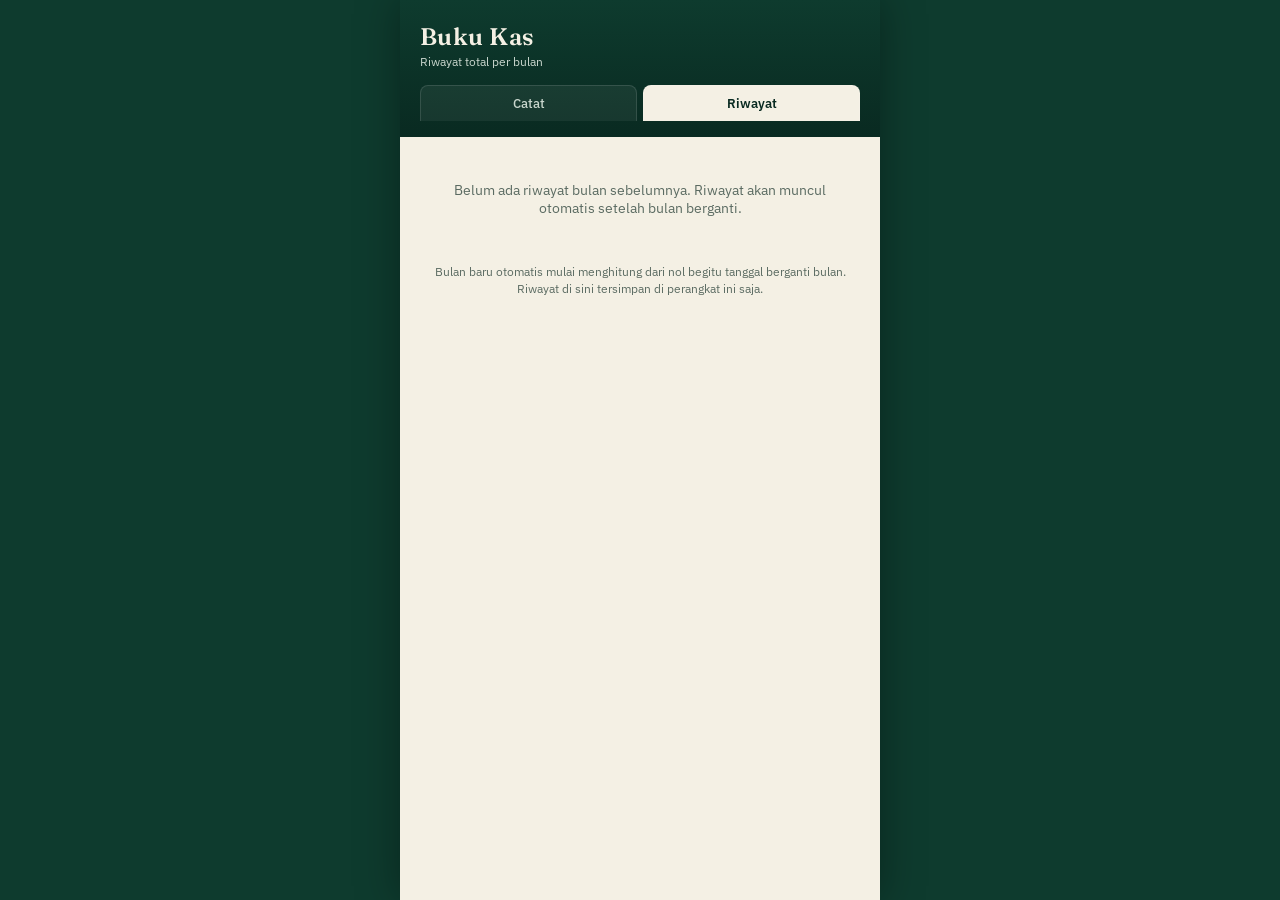
==== riwayat.html @ 53cadff7 "Add files via upload" ====
<!DOCTYPE html>
<html lang="id">
<head>
<meta charset="UTF-8">
<meta name="viewport" content="width=device-width, initial-scale=1.0">
<title>Buku Kas — Riwayat</title>
<link rel="stylesheet" href="style.css">
</head>
<body>
<div class="buku">
  <div class="sampul">
    <h1>Buku Kas</h1>
    <p class="sub">Riwayat total per bulan</p>
    <nav class="tab-nav">
      <a href="index.html">Catat</a>
      <a href="riwayat.html" class="aktif">Riwayat</a>
    </nav>
  </div>

  <main>
    <div id="isiRiwayat"></div>
    <p class="catatan-info">Bulan baru otomatis mulai menghitung dari nol begitu tanggal berganti bulan. Riwayat di sini tersimpan di perangkat ini saja.</p>
  </main>
</div>

<script src="app.js"></script>
<script>
  cekPergantianBulan();

  const wadah = document.getElementById('isiRiwayat');
  const riwayat = ambilArray(KEY_RIWAYAT);

  if (riwayat.length === 0) {
    wadah.innerHTML = '<div class="kosong">Belum ada riwayat bulan sebelumnya. Riwayat akan muncul otomatis setelah bulan berganti.</div>';
  } else {
    wadah.innerHTML = riwayat.map(r => `
      <div class="kartu-bulan">
        <p class="nama-bulan">${labelBulan(r.bulan)}</p>
        <div class="baris-ringkas">
          <span>Pemasukan</span>
          <span class="v" style="color:#1E6B4C">${formatRupiah(r.masuk)}</span>
        </div>
        <div class="baris-ringkas">
          <span>Pengeluaran</span>
          <span class="v" style="color:#A13D2C">${formatRupiah(r.keluar)}</span>
        </div>
        <div class="baris-ringkas garis-total">
          <span>Saldo akhir</span>
          <span class="v ${r.saldo >= 0 ? 'saldo-positif' : 'saldo-negatif'}">${formatRupiah(r.saldo)}</span>
        </div>
      </div>
    `).join('');
  }
</script>
</body>
</html>
---- style.css ----
@import url('https://fonts.googleapis.com/css2?family=Fraunces:wght@500;600&family=IBM+Plex+Mono:wght@500;600&family=IBM+Plex+Sans:wght@400;500&display=swap');

:root {
  --sampul: #0E3B2E;
  --sampul-gelap: #092A21;
  --kertas: #F4F0E4;
  --garis: #D8CFB8;
  --tinta: #1C2B24;
  --tinta-pudar: #5B6B62;
  --emas: #B08A2E;
  --masuk: #1E6B4C;
  --keluar: #A13D2C;
  --masuk-bg: #E5F0E8;
  --keluar-bg: #F5E7E2;
  --radius: 10px;
}

* { box-sizing: border-box; }

body {
  margin: 0;
  font-family: 'IBM Plex Sans', system-ui, sans-serif;
  background: var(--sampul);
  color: var(--tinta);
  min-height: 100vh;
}

.buku {
  max-width: 480px;
  margin: 0 auto;
  min-height: 100vh;
  background: var(--kertas);
  box-shadow: 0 0 40px rgba(0,0,0,0.35);
  display: flex;
  flex-direction: column;
}

/* Sampul / header ala buku kas */
.sampul {
  background: linear-gradient(180deg, var(--sampul), var(--sampul-gelap));
  color: var(--kertas);
  padding: 22px 20px 16px;
  position: relative;
}

.sampul h1 {
  font-family: 'Fraunces', serif;
  font-weight: 600;
  font-size: 1.5rem;
  margin: 0 0 2px;
  letter-spacing: 0.02em;
}

.sampul .sub {
  font-size: 0.78rem;
  color: #C9D6CD;
  margin: 0;
}

/* Tab navigasi seperti pembatas halaman buku */
.tab-nav {
  display: flex;
  gap: 6px;
  margin-top: 16px;
}

.tab-nav a {
  flex: 1;
  text-align: center;
  padding: 9px 8px;
  border-radius: 8px 8px 0 0;
  font-size: 0.82rem;
  font-weight: 500;
  text-decoration: none;
  color: #C9D6CD;
  background: rgba(255,255,255,0.06);
  border: 1px solid rgba(255,255,255,0.12);
  border-bottom: none;
}

.tab-nav a.aktif {
  background: var(--kertas);
  color: var(--sampul-gelap);
  font-weight: 600;
}

main {
  flex: 1;
  padding: 18px 18px 40px;
}

/* Kartu saldo — seperti stempel total di buku kas */
.kartu-saldo {
  background: #fff;
  border: 1px solid var(--garis);
  border-radius: var(--radius);
  padding: 16px 18px;
  margin-bottom: 18px;
}

.kartu-saldo .label {
  font-size: 0.72rem;
  text-transform: uppercase;
  letter-spacing: 0.08em;
  color: var(--tinta-pudar);
  margin: 0 0 2px;
}

.kartu-saldo .angka {
  font-family: 'IBM Plex Mono', monospace;
  font-weight: 600;
  font-size: 1.9rem;
  margin: 0;
}

.ringkas-baris {
  display: flex;
  gap: 10px;
  margin-top: 12px;
}

.ringkas-item {
  flex: 1;
  border-radius: 8px;
  padding: 8px 10px;
}

.ringkas-item.masuk { background: var(--masuk-bg); }
.ringkas-item.keluar { background: var(--keluar-bg); }

.ringkas-item .l {
  font-size: 0.68rem;
  text-transform: uppercase;
  letter-spacing: 0.06em;
}
.ringkas-item.masuk .l { color: var(--masuk); }
.ringkas-item.keluar .l { color: var(--keluar); }

.ringkas-item .n {
  font-family: 'IBM Plex Mono', monospace;
  font-weight: 600;
  font-size: 1rem;
  margin-top: 2px;
}
.ringkas-item.masuk .n { color: var(--masuk); }
.ringkas-item.keluar .n { color: var(--keluar); }

/* Form input */
.form-catat {
  background: #fff;
  border: 1px solid var(--garis);
  border-radius: var(--radius);
  padding: 16px;
  margin-bottom: 20px;
}

.jenis-toggle {
  display: flex;
  gap: 8px;
  margin-bottom: 12px;
}

.jenis-toggle button {
  flex: 1;
  padding: 10px;
  border-radius: 8px;
  border: 1.5px solid var(--garis);
  background: #fff;
  font-family: inherit;
  font-weight: 500;
  font-size: 0.88rem;
  cursor: pointer;
  color: var(--tinta-pudar);
}

.jenis-toggle button.pilih-masuk.aktif {
  background: var(--masuk-bg);
  border-color: var(--masuk);
  color: var(--masuk);
}
.jenis-toggle button.pilih-keluar.aktif {
  background: var(--keluar-bg);
  border-color: var(--keluar);
  color: var(--keluar);
}

label {
  display: block;
  font-size: 0.75rem;
  color: var(--tinta-pudar);
  margin: 10px 0 4px;
}

input[type="text"], input[type="number"], input[type="date"] {
  width: 100%;
  padding: 10px 12px;
  border: 1.5px solid var(--garis);
  border-radius: 8px;
  font-family: 'IBM Plex Sans', sans-serif;
  font-size: 0.95rem;
  background: #FDFCF8;
  color: var(--tinta);
}

input[type="number"] {
  font-family: 'IBM Plex Mono', monospace;
}

input:focus {
  outline: 2px solid var(--emas);
  outline-offset: 1px;
}

.btn-simpan {
  width: 100%;
  margin-top: 14px;
  padding: 12px;
  border: none;
  border-radius: 8px;
  background: var(--sampul);
  color: var(--kertas);
  font-family: inherit;
  font-weight: 600;
  font-size: 0.95rem;
  cursor: pointer;
}
.btn-simpan:active { background: var(--sampul-gelap); }

/* Daftar transaksi ala baris buku kas bergaris */
.judul-daftar {
  font-family: 'Fraunces', serif;
  font-size: 0.95rem;
  font-weight: 600;
  margin: 0 0 8px;
  color: var(--sampul-gelap);
}

.daftar {
  background: #fff;
  border: 1px solid var(--garis);
  border-radius: var(--radius);
  overflow: hidden;
}

.baris {
  display: flex;
  align-items: center;
  gap: 10px;
  padding: 11px 14px;
  border-bottom: 1px solid var(--garis);
}
.baris:last-child { border-bottom: none; }

.baris .tgl {
  font-size: 0.68rem;
  color: var(--tinta-pudar);
  width: 64px;
  flex-shrink: 0;
  line-height: 1.2;
}

.baris .ket {
  flex: 1;
  font-size: 0.88rem;
  min-width: 0;
  overflow-wrap: break-word;
}

.baris .nom {
  font-family: 'IBM Plex Mono', monospace;
  font-weight: 600;
  font-size: 0.9rem;
  white-space: nowrap;
}
.baris .nom.masuk { color: var(--masuk); }
.baris .nom.keluar { color: var(--keluar); }

.baris .hapus {
  border: none;
  background: none;
  color: #B0A98F;
  font-size: 1.1rem;
  cursor: pointer;
  padding: 2px 4px;
  line-height: 1;
}
.baris .hapus:hover { color: var(--keluar); }

.kosong {
  padding: 26px 14px;
  text-align: center;
  color: var(--tinta-pudar);
  font-size: 0.85rem;
}

/* Riwayat bulan */
.kartu-bulan {
  background: #fff;
  border: 1px solid var(--garis);
  border-radius: var(--radius);
  padding: 14px 16px;
  margin-bottom: 12px;
}

.kartu-bulan .nama-bulan {
  font-family: 'Fraunces', serif;
  font-weight: 600;
  font-size: 1.02rem;
  color: var(--sampul-gelap);
  margin: 0 0 8px;
}

.kartu-bulan .baris-ringkas {
  display: flex;
  justify-content: space-between;
  font-size: 0.85rem;
  padding: 3px 0;
}

.kartu-bulan .baris-ringkas .v {
  font-family: 'IBM Plex Mono', monospace;
  font-weight: 500;
}

.kartu-bulan .garis-total {
  border-top: 1px dashed var(--garis);
  margin-top: 6px;
  padding-top: 6px;
}

.kartu-bulan .saldo-positif { color: var(--masuk); }
.kartu-bulan .saldo-negatif { color: var(--keluar); }

.catatan-info {
  font-size: 0.72rem;
  color: var(--tinta-pudar);
  text-align: center;
  margin-top: 20px;
  line-height: 1.5;
}
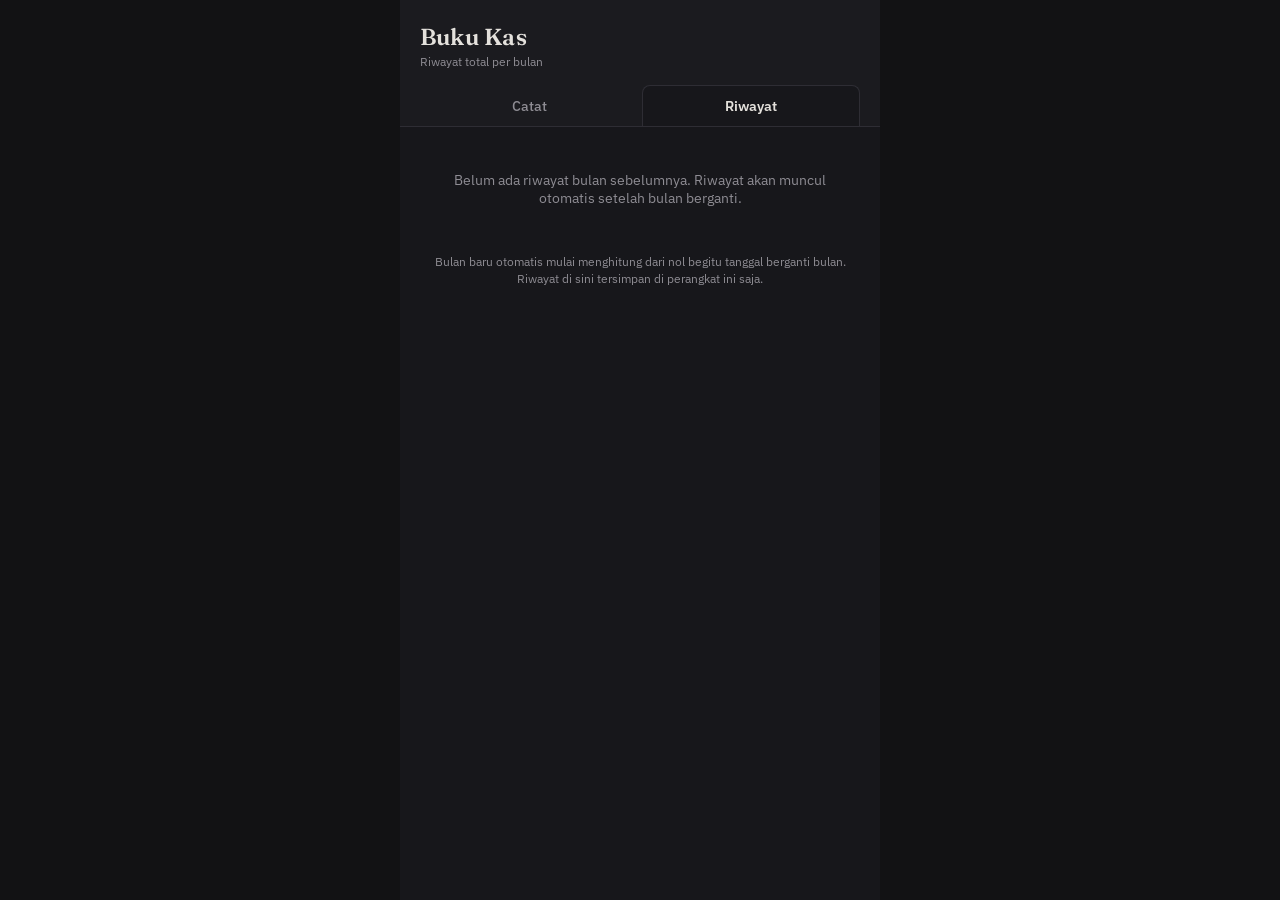
==== commit 07860631: "Add files via upload" ====
--- a/riwayat.html
+++ b/riwayat.html
@@ -38,11 +38,11 @@
         <p class="nama-bulan">${labelBulan(r.bulan)}</p>
         <div class="baris-ringkas">
           <span>Pemasukan</span>
-          <span class="v" style="color:#1E6B4C">${formatRupiah(r.masuk)}</span>
+          <span class="v" style="color:#6FA383">${formatRupiah(r.masuk)}</span>
         </div>
         <div class="baris-ringkas">
           <span>Pengeluaran</span>
-          <span class="v" style="color:#A13D2C">${formatRupiah(r.keluar)}</span>
+          <span class="v" style="color:#B57468">${formatRupiah(r.keluar)}</span>
         </div>
         <div class="baris-ringkas garis-total">
           <span>Saldo akhir</span>
--- a/style.css
+++ b/style.css
@@ -1,17 +1,19 @@
 @import url('https://fonts.googleapis.com/css2?family=Fraunces:wght@500;600&family=IBM+Plex+Mono:wght@500;600&family=IBM+Plex+Sans:wght@400;500&display=swap');
 
 :root {
-  --sampul: #0E3B2E;
-  --sampul-gelap: #092A21;
-  --kertas: #F4F0E4;
-  --garis: #D8CFB8;
-  --tinta: #1C2B24;
-  --tinta-pudar: #5B6B62;
-  --emas: #B08A2E;
-  --masuk: #1E6B4C;
-  --keluar: #A13D2C;
-  --masuk-bg: #E5F0E8;
-  --keluar-bg: #F5E7E2;
+  --bg: #121214;
+  --sampul: #1B1B1F;
+  --kertas: #17171B;
+  --kartu: #1E1E23;
+  --input-bg: #232228;
+  --garis: #2E2D34;
+  --teks: #E4E1DC;
+  --teks-redup: #8E8C93;
+  --aksen: #A6906B;
+  --masuk: #6FA383;
+  --masuk-bg: rgba(111,163,131,0.12);
+  --keluar: #B57468;
+  --keluar-bg: rgba(181,116,104,0.12);
   --radius: 10px;
 }
 
@@ -20,8 +22,8 @@
 body {
   margin: 0;
   font-family: 'IBM Plex Sans', system-ui, sans-serif;
-  background: var(--sampul);
-  color: var(--tinta);
+  background: var(--bg);
+  color: var(--teks);
   min-height: 100vh;
 }
 
@@ -30,58 +32,57 @@
   margin: 0 auto;
   min-height: 100vh;
   background: var(--kertas);
-  box-shadow: 0 0 40px rgba(0,0,0,0.35);
   display: flex;
   flex-direction: column;
 }
 
-/* Sampul / header ala buku kas */
+/* Header */
 .sampul {
-  background: linear-gradient(180deg, var(--sampul), var(--sampul-gelap));
-  color: var(--kertas);
-  padding: 22px 20px 16px;
-  position: relative;
+  background: var(--sampul);
+  color: var(--teks);
+  padding: 22px 20px 0;
+  border-bottom: 1px solid var(--garis);
 }
 
 .sampul h1 {
   font-family: 'Fraunces', serif;
   font-weight: 600;
-  font-size: 1.5rem;
+  font-size: 1.45rem;
   margin: 0 0 2px;
-  letter-spacing: 0.02em;
+  letter-spacing: 0.01em;
 }
 
 .sampul .sub {
   font-size: 0.78rem;
-  color: #C9D6CD;
-  margin: 0;
-}
-
-/* Tab navigasi seperti pembatas halaman buku */
+  color: var(--teks-redup);
+  margin: 0 0 16px;
+}
+
+/* Tab navigasi */
 .tab-nav {
   display: flex;
-  gap: 6px;
-  margin-top: 16px;
+  gap: 4px;
 }
 
 .tab-nav a {
   flex: 1;
   text-align: center;
-  padding: 9px 8px;
+  padding: 11px 8px;
   border-radius: 8px 8px 0 0;
-  font-size: 0.82rem;
+  font-size: 0.85rem;
   font-weight: 500;
   text-decoration: none;
-  color: #C9D6CD;
-  background: rgba(255,255,255,0.06);
-  border: 1px solid rgba(255,255,255,0.12);
+  color: var(--teks-redup);
+  background: transparent;
+  border: 1px solid transparent;
   border-bottom: none;
 }
 
 .tab-nav a.aktif {
   background: var(--kertas);
-  color: var(--sampul-gelap);
-  font-weight: 600;
+  color: var(--teks);
+  font-weight: 600;
+  border-color: var(--garis);
 }
 
 main {
@@ -89,9 +90,9 @@
   padding: 18px 18px 40px;
 }
 
-/* Kartu saldo — seperti stempel total di buku kas */
+/* Kartu saldo */
 .kartu-saldo {
-  background: #fff;
+  background: var(--kartu);
   border: 1px solid var(--garis);
   border-radius: var(--radius);
   padding: 16px 18px;
@@ -99,18 +100,19 @@
 }
 
 .kartu-saldo .label {
-  font-size: 0.72rem;
+  font-size: 0.7rem;
   text-transform: uppercase;
   letter-spacing: 0.08em;
-  color: var(--tinta-pudar);
+  color: var(--teks-redup);
   margin: 0 0 2px;
 }
 
 .kartu-saldo .angka {
   font-family: 'IBM Plex Mono', monospace;
   font-weight: 600;
-  font-size: 1.9rem;
+  font-size: 1.85rem;
   margin: 0;
+  color: var(--teks);
 }
 
 .ringkas-baris {
@@ -129,7 +131,7 @@
 .ringkas-item.keluar { background: var(--keluar-bg); }
 
 .ringkas-item .l {
-  font-size: 0.68rem;
+  font-size: 0.66rem;
   text-transform: uppercase;
   letter-spacing: 0.06em;
 }
@@ -139,7 +141,7 @@
 .ringkas-item .n {
   font-family: 'IBM Plex Mono', monospace;
   font-weight: 600;
-  font-size: 1rem;
+  font-size: 0.98rem;
   margin-top: 2px;
 }
 .ringkas-item.masuk .n { color: var(--masuk); }
@@ -147,7 +149,7 @@
 
 /* Form input */
 .form-catat {
-  background: #fff;
+  background: var(--kartu);
   border: 1px solid var(--garis);
   border-radius: var(--radius);
   padding: 16px;
@@ -157,20 +159,20 @@
 .jenis-toggle {
   display: flex;
   gap: 8px;
-  margin-bottom: 12px;
+  margin-bottom: 14px;
 }
 
 .jenis-toggle button {
   flex: 1;
   padding: 10px;
   border-radius: 8px;
-  border: 1.5px solid var(--garis);
-  background: #fff;
+  border: 1px solid var(--garis);
+  background: var(--input-bg);
   font-family: inherit;
   font-weight: 500;
-  font-size: 0.88rem;
+  font-size: 0.87rem;
   cursor: pointer;
-  color: var(--tinta-pudar);
+  color: var(--teks-redup);
 }
 
 .jenis-toggle button.pilih-masuk.aktif {
@@ -186,29 +188,29 @@
 
 label {
   display: block;
-  font-size: 0.75rem;
-  color: var(--tinta-pudar);
+  font-size: 0.76rem;
+  color: var(--teks-redup);
   margin: 10px 0 4px;
 }
 
-input[type="text"], input[type="number"], input[type="date"] {
+input[type="text"], input[type="number"] {
   width: 100%;
-  padding: 10px 12px;
-  border: 1.5px solid var(--garis);
+  padding: 11px 12px;
+  border: 1px solid var(--garis);
   border-radius: 8px;
   font-family: 'IBM Plex Sans', sans-serif;
   font-size: 0.95rem;
-  background: #FDFCF8;
-  color: var(--tinta);
-}
-
-input[type="number"] {
-  font-family: 'IBM Plex Mono', monospace;
-}
+  background: var(--input-bg);
+  color: var(--teks);
+}
+
+input[type="number"] { font-family: 'IBM Plex Mono', monospace; }
+input::placeholder { color: #64626B; }
 
 input:focus {
-  outline: 2px solid var(--emas);
-  outline-offset: 1px;
+  outline: none;
+  border-color: var(--aksen);
+  box-shadow: 0 0 0 3px rgba(166,144,107,0.15);
 }
 
 .btn-simpan {
@@ -217,26 +219,26 @@
   padding: 12px;
   border: none;
   border-radius: 8px;
-  background: var(--sampul);
-  color: var(--kertas);
+  background: var(--aksen);
+  color: #17171B;
   font-family: inherit;
   font-weight: 600;
   font-size: 0.95rem;
   cursor: pointer;
 }
-.btn-simpan:active { background: var(--sampul-gelap); }
-
-/* Daftar transaksi ala baris buku kas bergaris */
+.btn-simpan:active { filter: brightness(0.92); }
+
+/* Daftar transaksi */
 .judul-daftar {
   font-family: 'Fraunces', serif;
-  font-size: 0.95rem;
+  font-size: 0.92rem;
   font-weight: 600;
   margin: 0 0 8px;
-  color: var(--sampul-gelap);
+  color: var(--teks);
 }
 
 .daftar {
-  background: #fff;
+  background: var(--kartu);
   border: 1px solid var(--garis);
   border-radius: var(--radius);
   overflow: hidden;
@@ -253,15 +255,15 @@
 
 .baris .tgl {
   font-size: 0.68rem;
-  color: var(--tinta-pudar);
-  width: 64px;
+  color: var(--teks-redup);
+  width: 66px;
   flex-shrink: 0;
-  line-height: 1.2;
+  line-height: 1.25;
 }
 
 .baris .ket {
   flex: 1;
-  font-size: 0.88rem;
+  font-size: 0.87rem;
   min-width: 0;
   overflow-wrap: break-word;
 }
@@ -278,7 +280,7 @@
 .baris .hapus {
   border: none;
   background: none;
-  color: #B0A98F;
+  color: #55535B;
   font-size: 1.1rem;
   cursor: pointer;
   padding: 2px 4px;
@@ -289,13 +291,13 @@
 .kosong {
   padding: 26px 14px;
   text-align: center;
-  color: var(--tinta-pudar);
+  color: var(--teks-redup);
   font-size: 0.85rem;
 }
 
 /* Riwayat bulan */
 .kartu-bulan {
-  background: #fff;
+  background: var(--kartu);
   border: 1px solid var(--garis);
   border-radius: var(--radius);
   padding: 14px 16px;
@@ -305,8 +307,8 @@
 .kartu-bulan .nama-bulan {
   font-family: 'Fraunces', serif;
   font-weight: 600;
-  font-size: 1.02rem;
-  color: var(--sampul-gelap);
+  font-size: 1rem;
+  color: var(--teks);
   margin: 0 0 8px;
 }
 
@@ -315,6 +317,7 @@
   justify-content: space-between;
   font-size: 0.85rem;
   padding: 3px 0;
+  color: var(--teks-redup);
 }
 
 .kartu-bulan .baris-ringkas .v {
@@ -326,6 +329,7 @@
   border-top: 1px dashed var(--garis);
   margin-top: 6px;
   padding-top: 6px;
+  color: var(--teks);
 }
 
 .kartu-bulan .saldo-positif { color: var(--masuk); }
@@ -333,7 +337,7 @@
 
 .catatan-info {
   font-size: 0.72rem;
-  color: var(--tinta-pudar);
+  color: var(--teks-redup);
   text-align: center;
   margin-top: 20px;
   line-height: 1.5;
